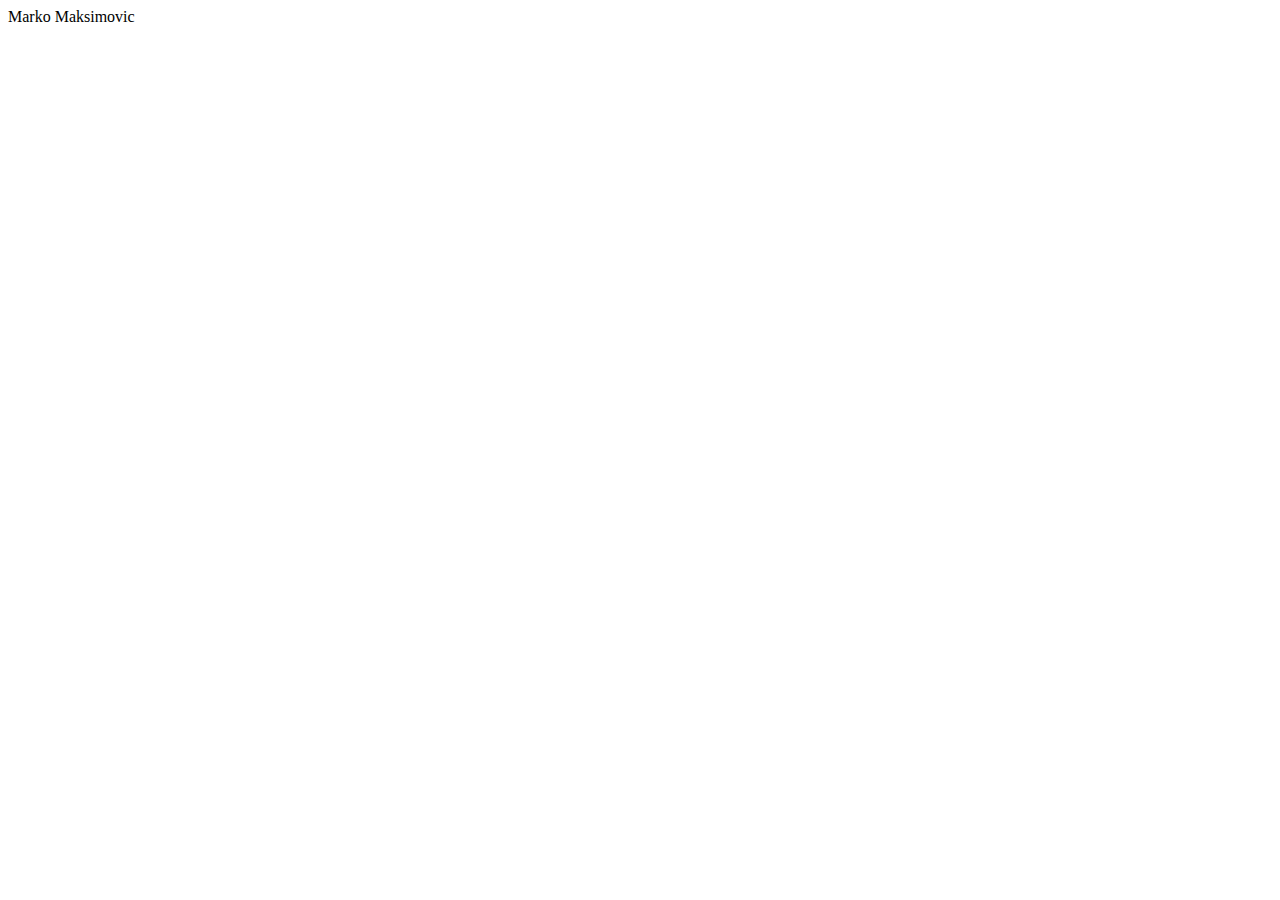
==== index.html @ 7429dcaa "moj prvi komit" ====
<!DOCTYPE html>
<html lang="en">
<head>
    <meta charset="UTF-8">
    <meta name="viewport" content="width=device-width, initial-scale=1.0">
    <meta http-equiv="X-UA-Compatible" content="ie=edge">
    <title>Document</title>
</head>
<body>
    Marko Maksimovic
   
</body>
</html>
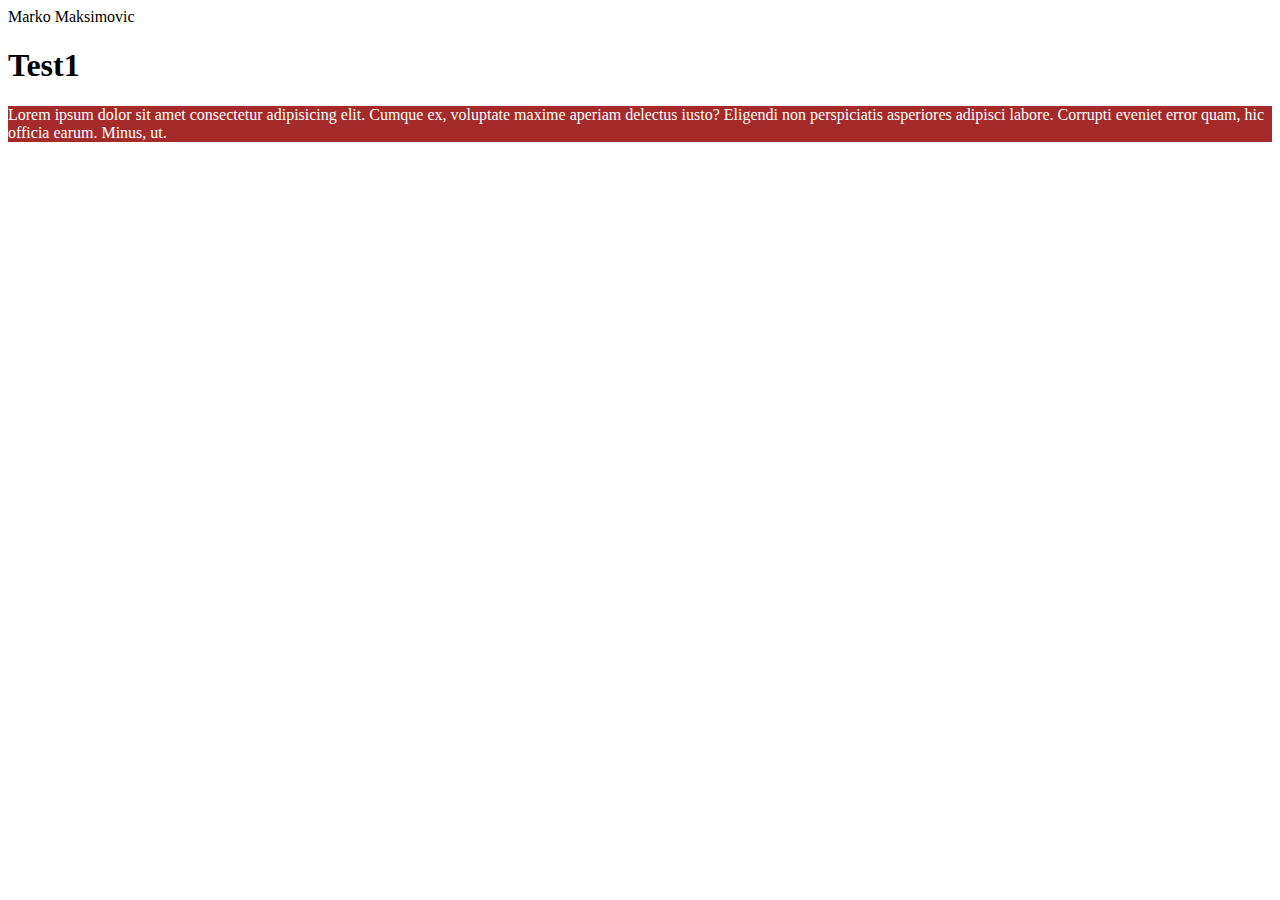
==== commit c5f15d16: "moj drugi komit" ====
--- a/index.html
+++ b/index.html
@@ -5,9 +5,16 @@
     <meta name="viewport" content="width=device-width, initial-scale=1.0">
     <meta http-equiv="X-UA-Compatible" content="ie=edge">
     <title>Document</title>
+    <link rel="stylesheet" href="style.css" type="text/css">
 </head>
 <body>
     Marko Maksimovic
+    <h1>Test1</h1>
+
+    <div>
+        <p>Lorem ipsum dolor sit amet consectetur adipisicing elit. Cumque ex, voluptate maxime aperiam delectus iusto? Eligendi non perspiciatis asperiores adipisci labore. Corrupti eveniet error quam, hic officia earum. Minus, ut.</p>
+
+    </div>
    
 </body>
 </html>--- a/style.css
+++ b/style.css
@@ -0,0 +1,6 @@
+div {
+    background-color: brown;
+}
+p {
+    color: white;
+}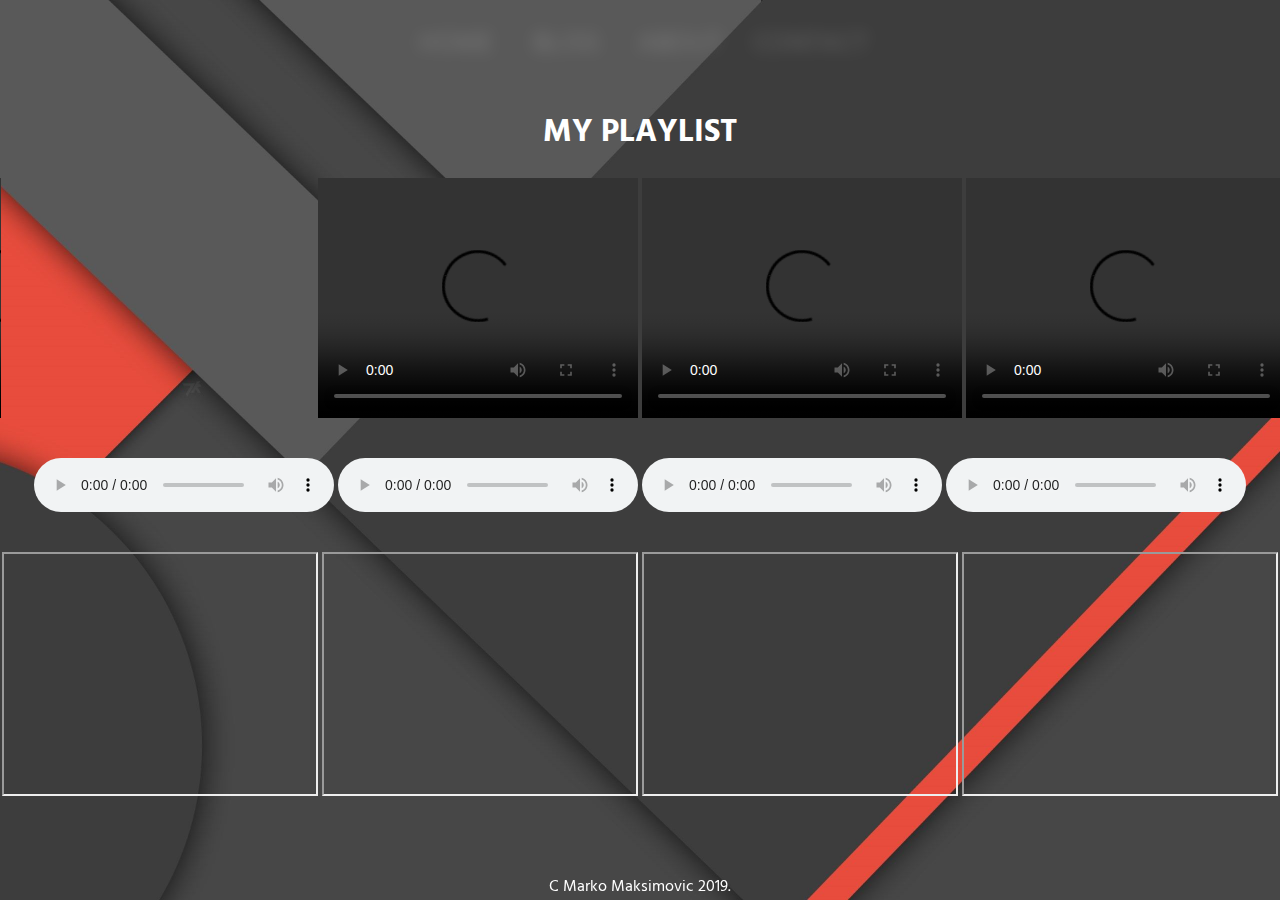
==== commit 4a3a8b8e: "Site" ====
--- a/index.html
+++ b/index.html
@@ -1,20 +1,53 @@
 <!DOCTYPE html>
-<html lang="en">
-<head>
-    <meta charset="UTF-8">
-    <meta name="viewport" content="width=device-width, initial-scale=1.0">
-    <meta http-equiv="X-UA-Compatible" content="ie=edge">
-    <title>Document</title>
-    <link rel="stylesheet" href="style.css" type="text/css">
-</head>
-<body>
-    Marko Maksimovic
-    <h1>Test1</h1>
+    <html>
+        <head>
+            <meta charset="UTF-8">
+            <link rel="stylesheet" type="text/css" href="styles.css">
+            <title>Marko Maksimović</title>
 
-    <div>
-        <p>Lorem ipsum dolor sit amet consectetur adipisicing elit. Cumque ex, voluptate maxime aperiam delectus iusto? Eligendi non perspiciatis asperiores adipisci labore. Corrupti eveniet error quam, hic officia earum. Minus, ut.</p>
+        </head>
 
-    </div>
-   
-</body>
-</html>+        <body>
+            <nav class="nav1">
+                <ul>
+                    <li><a href="index.html">HOME</a></li>
+                    <li><a href="blog.html">BLOG</a></li>
+                    <li><a href="about.html">ABOUT</a></li>
+                    <li><a href="contact.html">CONTACT</a></li>
+
+                </ul>
+                
+            </nav>
+            <br>
+            <h1>MY PLAYLIST</h1>
+            <br>
+            <div class="video">
+                    <video class="avy" width="320" height="240" controls><source src="video.mp4" type="video/mp4"></video>
+                    <video class="avy" width="320" height="240" controls><source src="video1.mp4" type="video/mp4"></video>
+                    <video class="avy" width="320" height="240" controls><source src="video2.mp4" type="video/mp4"></video>
+                    <video class="avy" width="320" height="240" controls><source src="video3.mp4" type="video/mp4"></video>
+            </div>
+            <br>
+            <br>
+                <div class="audio">
+                    <audio class="avy" controls><source src="audio.mp3" type="audio/mpeg"></audio>
+                    <audio class="avy" controls><source src="audio1.mp3" type="audio/mpeg"></audio>
+                    <audio class="avy" controls><source src="audio2.mp3" type="audio/mpeg"></audio>
+                    <audio class="avy" controls><source src="audio3.mp3" type="audio/mpeg"></audio>
+                </div>
+                <br>
+                <br>
+                <div class="yt">
+                        <iframe class="avy" width="320" height="240" src="https://www.youtube.com/embed/W_72j4UqOSM"></iframe>
+                        <iframe class="avy" width="320" height="240" src="https://www.youtube.com/embed/rmHDhAohJlQ"></iframe>
+                        <iframe class="avy" width="320" height="240" src="https://www.youtube.com/embed/9c5yPIQ3LQI"></iframe>
+                        <iframe class="avy" width="320" height="240" src="https://www.youtube.com/embed/HyHNuVaZJ-k"></iframe>
+        
+                    </div>
+            <div class="footer">
+            <footer>C Marko Maksimovic 2019.</footer>
+            </div>
+
+        </body>
+
+    </html>--- a/styles.css
+++ b/styles.css
@@ -0,0 +1,88 @@
+@import url('https://fonts.googleapis.com/css?family=Hind&display=swap');
+*{
+    margin:0;
+    padding:0;
+}
+
+body{
+    background: url("photo.jpg") no-repeat top center;
+    background-size: cover;
+    height: 100vh;
+}
+
+.nav1{
+   justify-content: center;
+   display:flex; 
+   width: 100%;    
+}
+
+.nav1 li{
+ 
+    padding: 5px;
+    margin: 5px;
+    display: inline-block;
+    
+}
+
+.nav1 li a{
+    display: block;
+    padding: 20px;
+    position: relative;
+    text-decoration: none;
+    font-size: 18px;
+    font-family: hind;
+    color: #ffffff;
+    
+  
+}
+
+.nav1:hover li a {
+    
+    transform: scale(1.5);
+    opacity: .2;
+    filter: blur(5px);
+}
+.nav1 li a:hover {
+    
+    transform: scale(2);
+    opacity: 1;
+    filter: blur(0);
+}
+.footer{
+    position:fixed;
+    left:0;
+    bottom:0;
+    width:100%;
+    color: #ffffff;
+    font-family: hind;
+    text-align: center;
+
+
+}
+
+h1{
+    text-align: center;
+    font-family: hind;
+    color: #ffffff;
+
+}
+.audio{
+   display: flex;
+   position: relative;
+   justify-content: center;;
+
+}
+.video{
+    display: flex;
+    position: relative;
+    justify-content: center;;  
+}
+.yt{
+    display: flex;
+    position: bottom;
+    justify-content: center;
+}
+.avy{
+    
+    margin: 2px;
+}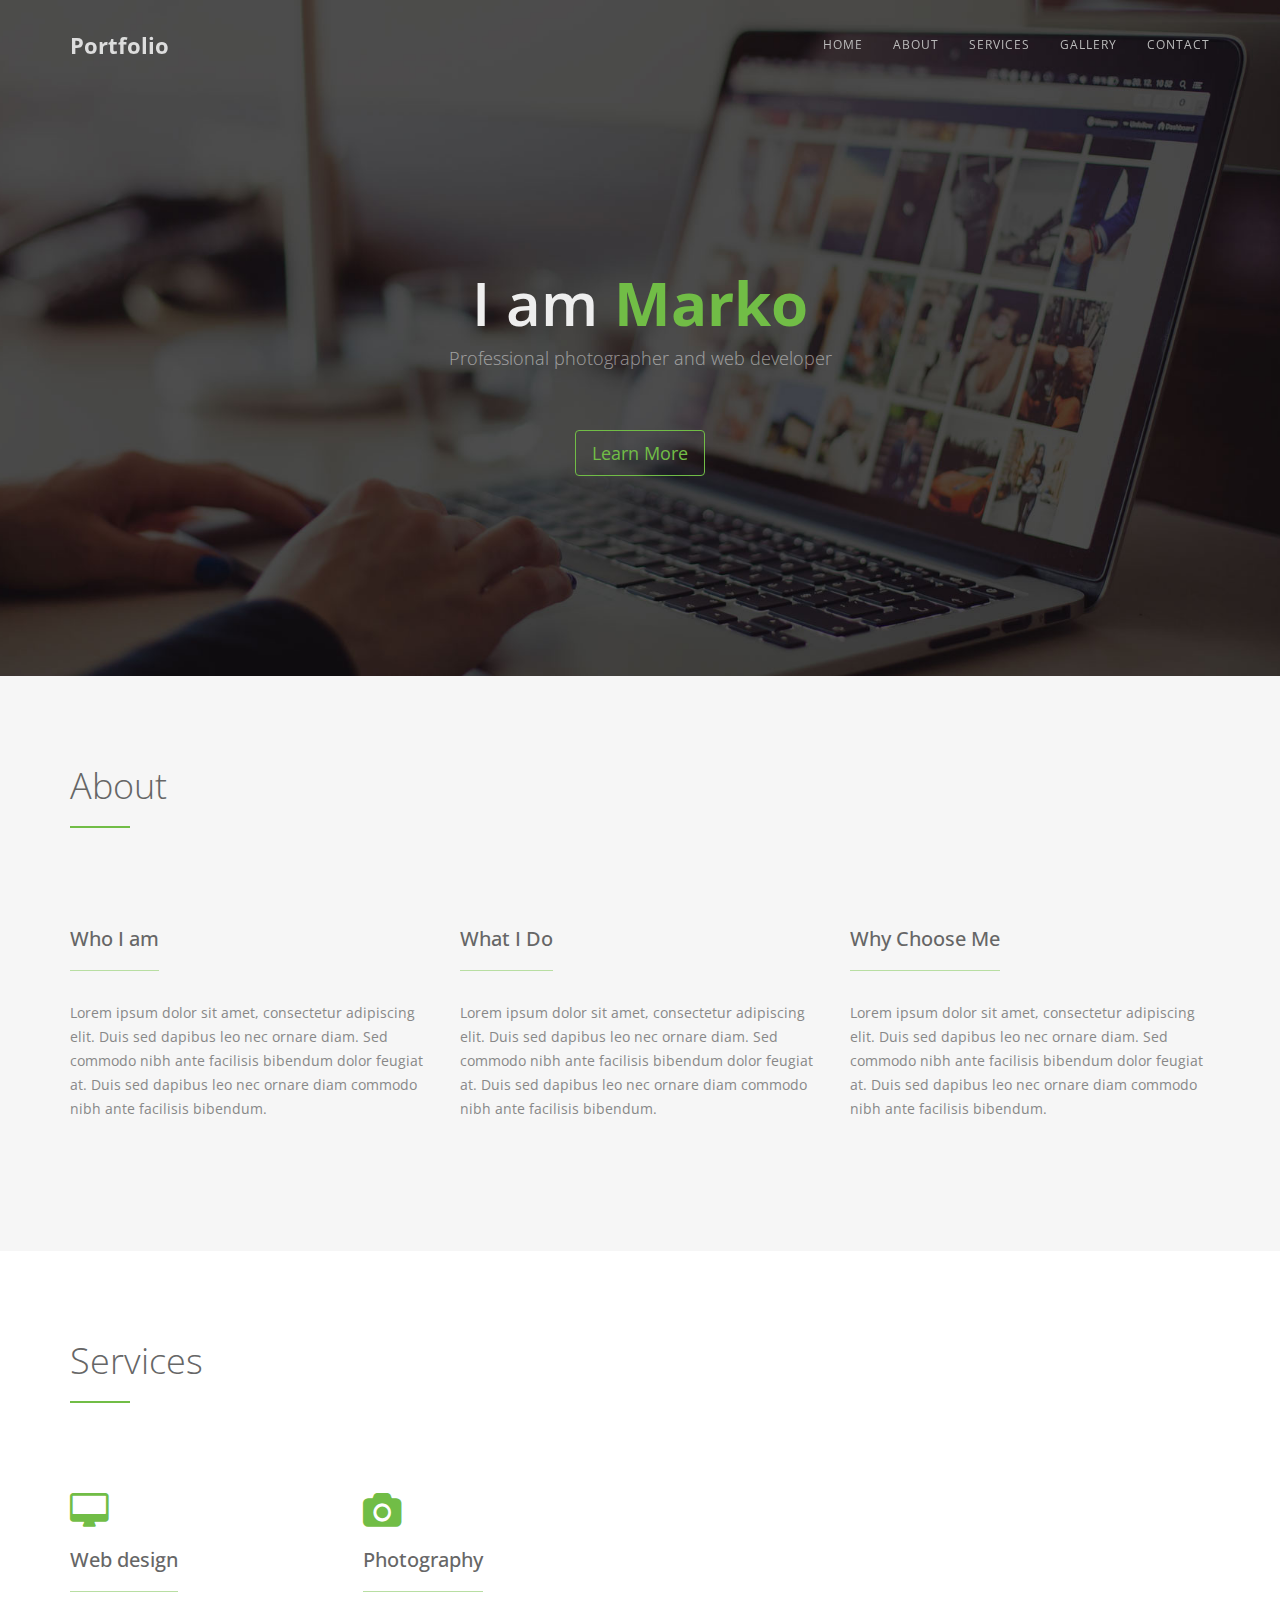
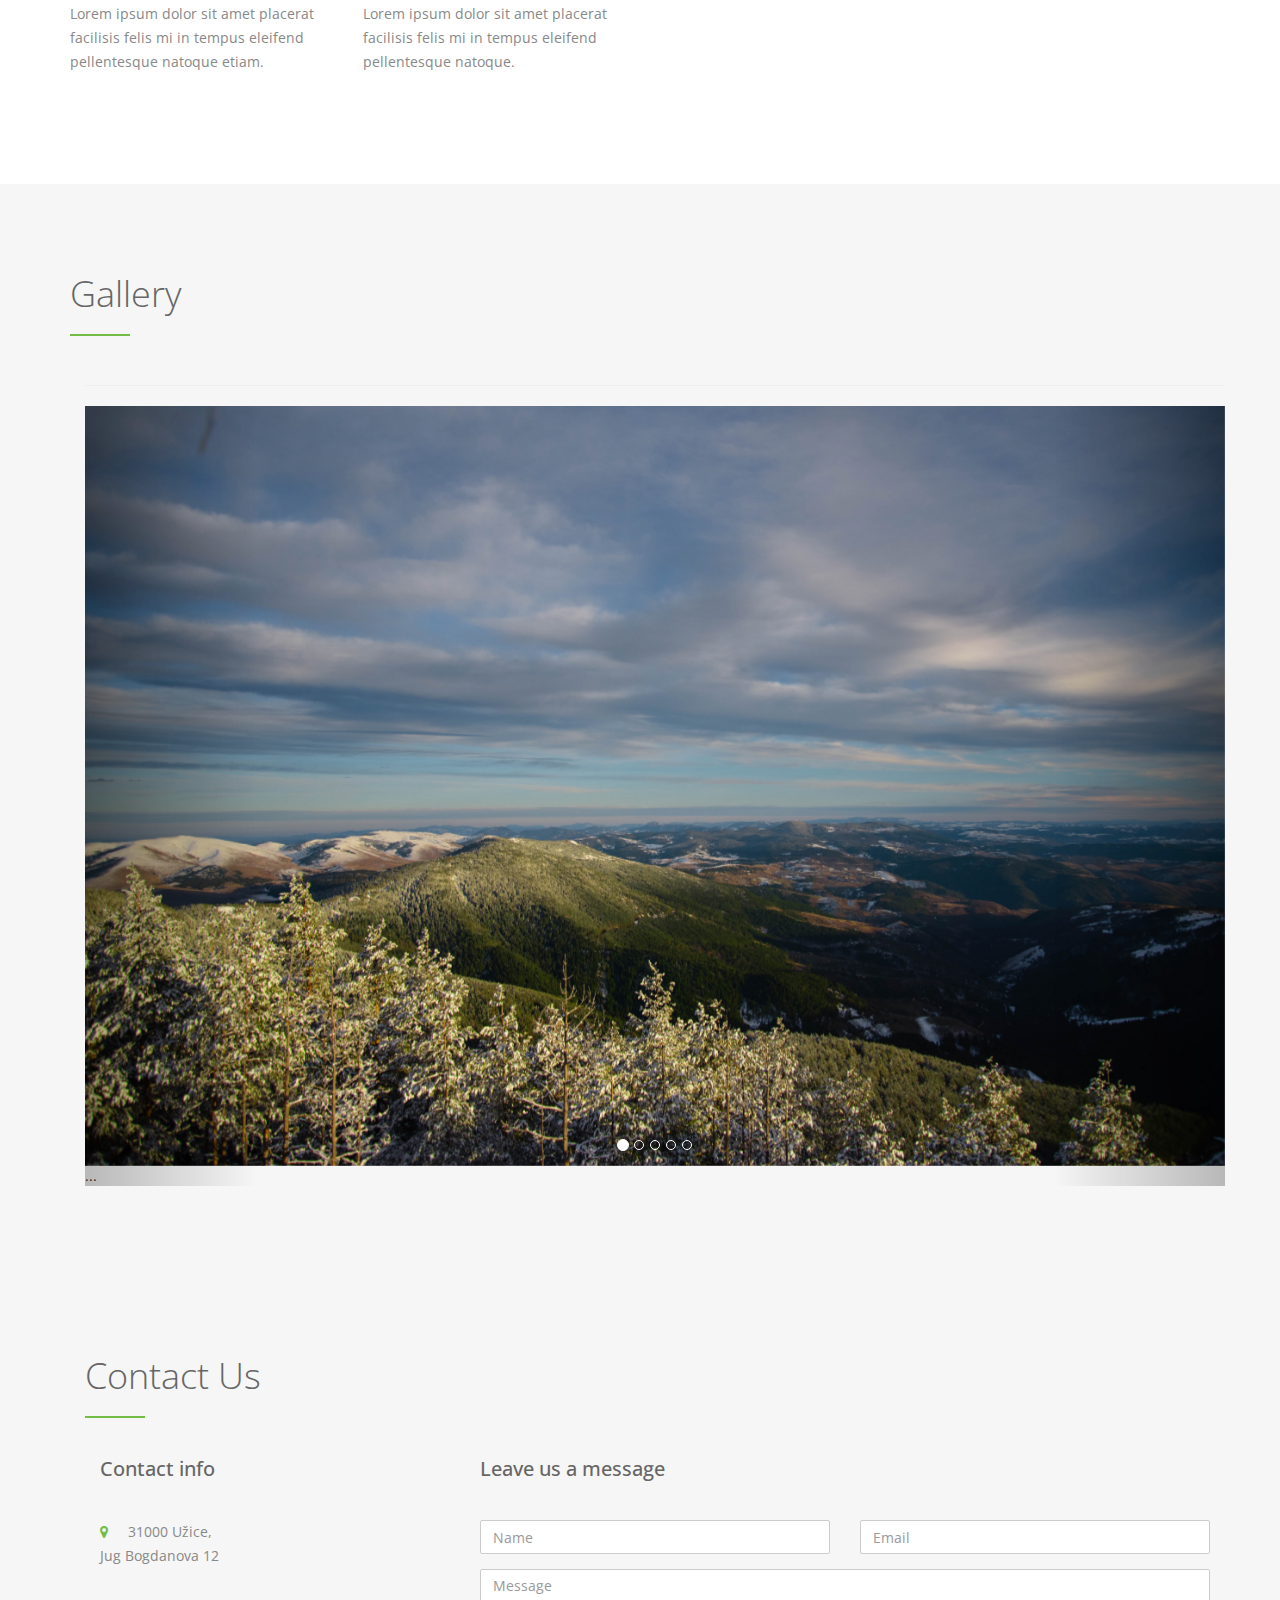
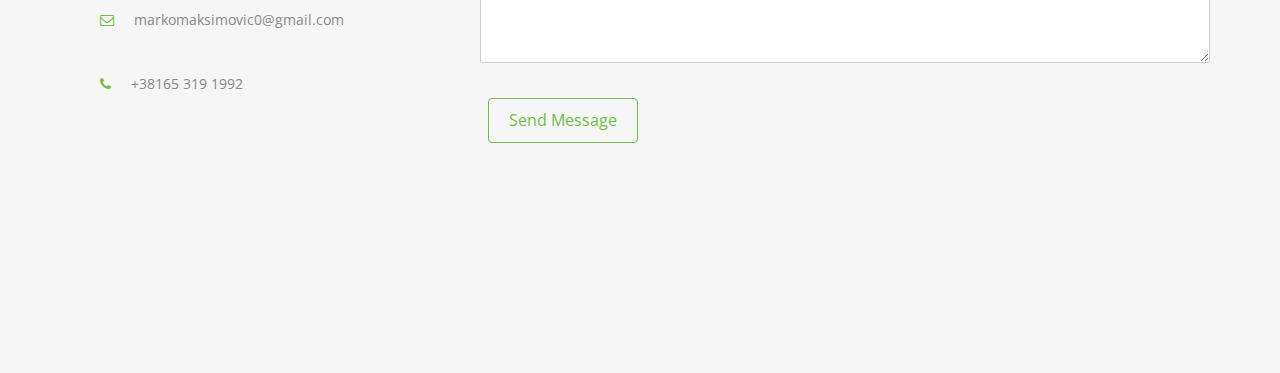
==== commit a946e72b: "Add files via upload" ====
--- a/index.html
+++ b/index.html
@@ -1,53 +1,237 @@
-<!DOCTYPE html>
-    <html>
-        <head>
-            <meta charset="UTF-8">
-            <link rel="stylesheet" type="text/css" href="styles.css">
-            <title>Marko Maksimović</title>
-
-        </head>
-
-        <body>
-            <nav class="nav1">
-                <ul>
-                    <li><a href="index.html">HOME</a></li>
-                    <li><a href="blog.html">BLOG</a></li>
-                    <li><a href="about.html">ABOUT</a></li>
-                    <li><a href="contact.html">CONTACT</a></li>
-
-                </ul>
-                
-            </nav>
-            <br>
-            <h1>MY PLAYLIST</h1>
-            <br>
-            <div class="video">
-                    <video class="avy" width="320" height="240" controls><source src="video.mp4" type="video/mp4"></video>
-                    <video class="avy" width="320" height="240" controls><source src="video1.mp4" type="video/mp4"></video>
-                    <video class="avy" width="320" height="240" controls><source src="video2.mp4" type="video/mp4"></video>
-                    <video class="avy" width="320" height="240" controls><source src="video3.mp4" type="video/mp4"></video>
-            </div>
-            <br>
-            <br>
-                <div class="audio">
-                    <audio class="avy" controls><source src="audio.mp3" type="audio/mpeg"></audio>
-                    <audio class="avy" controls><source src="audio1.mp3" type="audio/mpeg"></audio>
-                    <audio class="avy" controls><source src="audio2.mp3" type="audio/mpeg"></audio>
-                    <audio class="avy" controls><source src="audio3.mp3" type="audio/mpeg"></audio>
-                </div>
-                <br>
-                <br>
-                <div class="yt">
-                        <iframe class="avy" width="320" height="240" src="https://www.youtube.com/embed/W_72j4UqOSM"></iframe>
-                        <iframe class="avy" width="320" height="240" src="https://www.youtube.com/embed/rmHDhAohJlQ"></iframe>
-                        <iframe class="avy" width="320" height="240" src="https://www.youtube.com/embed/9c5yPIQ3LQI"></iframe>
-                        <iframe class="avy" width="320" height="240" src="https://www.youtube.com/embed/HyHNuVaZJ-k"></iframe>
-        
-                    </div>
-            <div class="footer">
-            <footer>C Marko Maksimovic 2019.</footer>
-            </div>
-
-        </body>
-
-    </html>+<!DOCTYPE html>
+<html lang="en">
+<head>
+<meta charset="utf-8">
+<meta name="viewport" content="width=device-width, initial-scale=1">
+<title>Portfolio</title>
+
+
+
+<link rel="shortcut icon" href="img/favicon.ico" type="image/x-icon">
+<link rel="apple-touch-icon" href="img/apple-touch-icon.png">
+<link rel="apple-touch-icon" sizes="72x72" href="img/apple-touch-icon-72x72.png">
+<link rel="apple-touch-icon" sizes="114x114" href="img/apple-touch-icon-114x114.png">
+
+
+<link rel="stylesheet" type="text/css"  href="css/bootstrap.css">
+<link rel="stylesheet" type="text/css" href="fonts/font-awesome/css/font-awesome.css">
+
+
+<link rel="stylesheet" type="text/css"  href="css/style.css">
+<link rel="stylesheet" type="text/css" href="css/prettyPhoto.css">
+<link href='http://fonts.googleapis.com/css?family=Lato:400,700,900,300' rel='stylesheet' type='text/css'>
+<link href='http://fonts.googleapis.com/css?family=Open+Sans:400,700,800,600,300' rel='stylesheet' type='text/css'>
+<script type="text/javascript" src="js/modernizr.custom.js"></script>
+
+
+
+
+    <script src="https://oss.maxcdn.com/html5shiv/3.7.3/html5shiv.min.js"></script>
+      <script src="https://oss.maxcdn.com/respond/1.4.2/respond.min.js"></script>
+</head>
+<body>
+
+<nav id="menu" class="navbar navbar-default navbar-fixed-top">
+  <div class="container"> 
+    
+    <div class="navbar-header">
+      <button type="button" class="navbar-toggle collapsed" data-toggle="collapse" data-target="#bs-example-navbar-collapse-1"> <span class="sr-only">Toggle navigation</span> <span class="icon-bar"></span> <span class="icon-bar"></span> <span class="icon-bar"></span> </button>
+      <a class="navbar-brand" href="index.html">Portfolio</a> </div>
+    
+    <!-- Collect the nav links, forms, and other content for toggling -->
+    <div class="collapse navbar-collapse" id="bs-example-navbar-collapse-1">
+      <ul class="nav navbar-nav navbar-right">
+        <li><a href="#home" class="page-scroll">Home</a></li>
+        <li><a href="#about-section" class="page-scroll">About</a></li>
+        <li><a href="#services-section" class="page-scroll">Services</a></li>
+        <li><a href="#works-section" class="page-scroll">Gallery</a></li>
+        <li><a href="#contact-section" class="page-scroll">Contact</a></li>
+      </ul>
+    </div>
+    <!-- /.navbar-collapse --> 
+  </div>
+  <!-- /.container-fluid --> 
+</nav>
+
+<!-- Header -->
+<header class="text-center" name="home">
+  <div class="intro-text">
+    <h1>I am <span class="color">Marko</span></h1>
+    <p>Professional photographer and web developer</p>
+    <div class="clearfix"></div>
+    <a href="#about-section" class="btn btn-default btn-lg page-scroll">Learn More</a> </div>
+</header>
+<!-- About Section -->
+<div id="about-section">
+  <div class="container">
+    <div class="section-title">
+      <h2>About</h2>
+      <hr>
+    </div>
+    <div class="space"></div>
+    <div class="row">
+      <div class="col-md-4">
+        <h4>Who I am</h4>
+        <p>Lorem ipsum dolor sit amet, consectetur adipiscing elit. Duis sed dapibus leo nec ornare diam. Sed commodo nibh ante facilisis bibendum dolor feugiat at. Duis sed dapibus leo nec ornare diam commodo nibh ante facilisis bibendum.</p>
+      </div>
+      <div class="col-md-4">
+        <h4>What I Do</h4>
+        <p>Lorem ipsum dolor sit amet, consectetur adipiscing elit. Duis sed dapibus leo nec ornare diam. Sed commodo nibh ante facilisis bibendum dolor feugiat at. Duis sed dapibus leo nec ornare diam commodo nibh ante facilisis bibendum.</p>
+      </div>
+      <div class="col-md-4">
+        <h4>Why Choose Me</h4>
+        <p>Lorem ipsum dolor sit amet, consectetur adipiscing elit. Duis sed dapibus leo nec ornare diam. Sed commodo nibh ante facilisis bibendum dolor feugiat at. Duis sed dapibus leo nec ornare diam commodo nibh ante facilisis bibendum.</p>
+      </div>
+    </div>
+  </div>
+</div>
+<!-- Services Section -->
+<div id="services-section">
+  <div class="container">
+    <div class="section-title">
+      <h2>Services</h2>
+      <hr>
+    </div>
+    <div class="space"></div>
+    <div class="row">
+      <div class="col-md-3 col-sm-6 service"> <i class="fa fa-desktop"></i>
+        <h4>Web design</h4>
+        <p>Lorem ipsum dolor sit amet placerat facilisis felis mi in tempus eleifend pellentesque natoque etiam.</p>
+      </div>
+      
+      
+      <div class="col-md-3 col-sm-6 service"> <i class="fa fa-camera"></i>
+        <h4>Photography</h4>
+        <p>Lorem ipsum dolor sit amet placerat facilisis felis mi in tempus eleifend pellentesque natoque.</p>
+      </div>
+    </div>
+  </div>
+</div>
+<!-- Portfolio Section -->
+<div id="works-section">
+  
+  <div class="container"> <!-- Container -->
+    <div class="section-title">
+      <h2>Gallery</h2>
+      <hr>
+      <div class="container">
+        <div class="page-header">
+         
+        </div>
+        <div class="row">
+          <div class="col-md-12">
+            <div id="carousel-example-generic" class="carousel slide" data-ride="carousel">
+             
+              <ol class="carousel-indicators">
+                <li data-target="#carousel-example-generic" data-slide-to="0" class="active"></li>
+                <li data-target="#carousel-example-generic" data-slide-to="1"></li>
+                <li data-target="#carousel-example-generic" data-slide-to="2"></li>
+                <li data-target="#carousel-example-generic" data-slide-to="3"></li>
+                <li data-target="#carousel-example-generic" data-slide-to="4"></li>
+              </ol>
+    
+              <div class="carousel-inner" role="listbox">
+                <div class="item active">
+                  <img src="imgfolder/1.jpg" alt="priroda">
+                  
+                </div>
+                <div class="item">
+                  <img src="imgfolder/2.jpg" alt="priroda">
+                  
+                </div>
+                <div class="item">
+                  <img src="imgfolder/3.jpg" alt="jos neka priroda">
+                  
+                </div>
+                <div class="item">
+                  <img src="imgfolder/4.jpg" alt="i jos prirodeeee">
+                  
+                </div>
+                <div class="item">
+                  <img src="imgfolder/5.jpg" alt="jebena prirodaaa">
+                  
+                </div>
+                ...
+              </div>
+    
+             
+              <a class="left carousel-control" href="#carousel-example-generic" role="button" data-slide="prev">
+                <span class="glyphicon glyphicon-chevron-left" aria-hidden="true"></span>
+                <span class="sr-only">Previous</span>
+              </a>
+              <a class="right carousel-control" href="#carousel-example-generic" role="button" data-slide="next">
+                <span class="glyphicon glyphicon-chevron-right" aria-hidden="true"></span>
+                <span class="sr-only">Next</span>
+              </a>
+            </div>
+          </div>
+        </div>
+    
+    
+      </div>
+    
+      </div>
+      
+<!-- Contact Section -->
+<div id="contact-section">
+  <div class="container">
+    <div class="section-title center">
+      <h2>Contact Us</h2>
+      <hr>
+    </div>
+    <div class="col-md-4">
+      <h4>Contact info</h4>
+      <div class="space"></div>
+      <p><i class="fa fa-map-marker"></i>31000 Užice,<br>
+        Jug Bogdanova 12</p>
+      <div class="space"></div>
+      <p><i class="fa fa-envelope-o"></i>markomaksimovic0@gmail.com</p>
+      <div class="space"></div>
+      <p><i class="fa fa-phone"></i>+38165 319 1992</p>
+    </div>
+    <div class="col-md-8">
+      <h4>Leave us a message</h4>
+      <form name="sentMessage" id="contactForm" novalidate>
+        <div class="row">
+          <div class="col-md-6">
+            <div class="form-group">
+              <input type="text" id="name" class="form-control" placeholder="Name" required="required">
+              <p class="help-block text-danger"></p>
+            </div>
+          </div>
+          <div class="col-md-6">
+            <div class="form-group">
+              <input type="email" id="email" class="form-control" placeholder="Email" required="required">
+              <p class="help-block text-danger"></p>
+            </div>
+          </div>
+        </div>
+        <div class="form-group">
+          <textarea name="message" id="message" class="form-control" rows="4" placeholder="Message" required></textarea>
+          <p class="help-block text-danger"></p>
+        </div>
+        <div id="success"></div>
+        <button type="submit" class="btn btn-default">Send Message</button>
+      </form>
+    </div>
+  </div>
+</div>
+
+
+
+<!-- jQuery (necessary for Bootstrap's JavaScript plugins) --> 
+<script src="https://ajax.googleapis.com/ajax/libs/jquery/1.11.1/jquery.min.js"></script> 
+<script type="text/javascript" src="js/jquery.1.11.1.js"></script> 
+<!-- Include all compiled plugins (below), or include individual files as needed --> 
+<script type="text/javascript" src="js/bootstrap.js"></script> 
+<script type="text/javascript" src="js/SmoothScroll.js"></script> 
+<script type="text/javascript" src="js/jquery.prettyPhoto.js"></script> 
+<script type="text/javascript" src="js/jquery.isotope.js"></script> 
+<script type="text/javascript" src="js/jqBootstrapValidation.js"></script> 
+<script type="text/javascript" src="js/contact_me.js"></script> 
+
+<!-- Javascripts
+    ================================================== --> 
+<script type="text/javascript" src="js/main.js"></script>
+</body>
+</html>--- a/css/style.css
+++ b/css/style.css
@@ -0,0 +1,457 @@
+body, html {
+	font-family: 'Open Sans', sans-serif;
+	text-rendering: optimizeLegibility !important;
+	-webkit-font-smoothing: antialiased !important;
+	color: #333;
+}
+h1 {
+}
+h1 strong {
+	font-weight: 900;
+}
+h2 {
+	line-height: 20px;
+	margin: 0;
+	font-size: 36px;
+	font-weight: 300;
+	margin-bottom: 20px;
+	color: #666;
+}
+h3 {
+	font-size: 16px;
+	font-weight: 600;
+}
+h4 {
+	color: #666;
+	font-size: 20px;
+}
+h5 {
+	text-transform: uppercase;
+	font-weight: 700;
+	line-height: 20px;
+}
+p {
+	font-family: 'Open Sans', sans-serif;
+	color: #888;
+	line-height: 24px;
+}
+a {
+	color: #71bd46;
+}
+a:hover, a:focus {
+	text-decoration: none;
+	color: #222;
+}
+.clearfix:after {
+	visibility: hidden;
+	display: block;
+	font-size: 0;
+	content: " ";
+	clear: both;
+	height: 0;
+}
+.clearfix {
+	display: inline-block;
+}
+* html .clearfix {
+	height: 1%;
+}
+.clearfix {
+	display: block;
+}
+ul, ol {
+	padding: 0;
+	webkit-padding: 0;
+	moz-padding: 0;
+	list-style: none;
+}
+hr {
+	height: 2px;
+	width: 60px;
+	background: #71bd46;
+	position: relative;
+	border: 0;
+	margin: 30px 0 0 0;
+}
+/* Navigation */
+#menu {
+	padding: 20px;
+	transition: all 0.8s;
+}
+#menu.navbar-default {
+	background-color: rgba(248, 248, 248, 0);
+	border-color: rgba(231, 231, 231, 0);
+}
+#menu a.navbar-brand {
+	font-size: 22px;
+	color: #ddd;
+	font-weight: 700;
+}
+#menu a.navbar-brand i.fa {
+	color: #88bb45;
+}
+#menu.navbar-default .navbar-nav > li > a {
+	text-transform: uppercase;
+	color: #bbbbbb;
+	font-size: 12px;
+	letter-spacing: 1px;
+}
+#menu.navbar-default .navbar-nav > li > a:hover {
+	color: #71bd46;
+}
+.on {
+	background-color: #222222 !important;
+	padding: 0 !important;
+}
+.navbar-default .navbar-nav > .active > a, .navbar-default .navbar-nav > .active > a:hover, .navbar-default .navbar-nav > .active > a:focus {
+	color: #71bd46 !important;
+	background-color: transparent;
+}
+.navbar-toggle {
+	border-radius: 0;
+}
+.navbar-default .navbar-toggle:hover, .navbar-default .navbar-toggle:focus {
+	background-color: #71bd46;
+	border-color: #71bd46;
+}
+.navbar-default .navbar-toggle:hover>.icon-bar {
+	background-color: #FFF;
+}
+.section-title {
+	padding-bottom: 50px;
+}
+/* Home Style */
+header {
+	background: url(../img/header-bg.jpg) no-repeat bottom center;
+	background-size: cover;
+	color: #cfcfcf;
+	position: relative;
+	height: 100%;
+}
+header p {
+	color: rgba(255,255,255,0.5);
+	font-size: 18px;
+	font-weight: 300;
+	margin-bottom: 60px;
+	padding: 0 4px;
+}
+.intro-text {
+	position: relative;
+	padding-top: 250px;
+	padding-right: 0;
+	padding-left: 0;
+	padding-bottom: 200px;
+}
+.intro-text H1 {
+	font-size: 60px;
+	color: #eeeeee;
+	font-weight: 600;
+}
+.color {
+	color: #71bd46;
+	font-weight: 700;
+}
+.btn-default {
+	color: #71bd46;
+	font-family: 'Open Sans', sans-serif;
+	background-color: transparent;
+	border: 1px solid #71bd46;
+	border-radius: 4px;
+	margin: 0 8px;
+	font-size: 18px;
+	transition: all 0.5s;
+}
+.btn-default:hover, .btn-default:focus, .btn-default.focus, .btn-default:active, .btn-default.active {
+	background-color: #71bd46;
+	border: 1px solid #71bd46;
+	color: #eeeeee;
+}
+/* About Section */
+#about-section {
+	padding: 100px 0;
+	background-color: #f6f6f6;
+}
+#about-section h4 {
+	border-bottom: 1px solid #b8dea2;
+	padding-bottom: 20px;
+	display: inline-block;
+}
+#about-section p {
+	margin-top: 20px;
+	margin-bottom: 30px;
+}
+/* Team Section */
+#team-section {
+	padding: 100px 0;
+}
+.section-title.center {
+	padding: 30px 0;
+}
+#team-section h3 {
+	border-top: 1px solid #b8dea2;
+	padding-top: 20px;
+	display: inline-block;
+}
+img.team-img {
+	width: 160px;
+	height: 160px;
+	border: 0;
+	transition: all 0.5s;
+	margin: 0;
+}
+#team-section .thumbnail {
+	background: transparent;
+	border: 0;
+}
+#team-section .thumbnail .caption {
+	padding: 0;
+}
+/* Services Section */
+#services-section {
+	padding: 100px 0;
+}
+#services-section h4 {
+	border-bottom: 1px solid #b8dea2;
+	padding-bottom: 20px;
+	display: inline-block;
+}
+.space {
+	margin-top: 40px;
+}
+#services-section i.fa {
+	font-size: 36px;
+	margin-right: 20px;
+	color: #71bd46;
+	padding-bottom: 10px;
+	display: block;
+}
+/* Gallery Section 
+==============================*/
+#works-section {
+	padding: 100px 0;
+	background-color: #f6f6f6;
+}
+.categories {
+	padding-bottom: 30px;
+}
+ul.cat li {
+	display: inline-block;
+}
+ol.type li {
+	display: inline-block;
+	margin-left: 20px;
+}
+ol.type li a {
+	color: #888;
+}
+ol.type li a.active {
+	color: #71bd46;
+	border-bottom: 1px solid #b8dea2;
+	padding-bottom: 8px;
+}
+ol.type li a:hover {
+	color: #71bd46;
+	border-bottom: 1px solid #b8dea2;
+	padding-bottom: 8px;
+}
+.isotope-item {
+	z-index: 2
+}
+.isotope-hidden.isotope-item {
+	z-index: 1
+}
+.isotope, .isotope .isotope-item {
+	/* change duration value to whatever you like */
+	-webkit-transition-duration: 0.8s;
+	-moz-transition-duration: 0.8s;
+	transition-duration: 0.8s;
+}
+.isotope-item {
+	margin-right: -1px;
+	-webkit-backface-visibility: hidden;
+	backface-visibility: hidden;
+}
+.isotope {
+	-webkit-backface-visibility: hidden;
+	backface-visibility: hidden;
+	-webkit-transition-property: height, width;
+	-moz-transition-property: height, width;
+	transition-property: height, width;
+}
+.isotope .isotope-item {
+	-webkit-backface-visibility: hidden;
+	backface-visibility: hidden;
+	-webkit-transition-property: -webkit-transform, opacity;
+	-moz-transition-property: -moz-transform, opacity;
+	transition-property: transform, opacity;
+}
+.portfolio-item {
+	margin-bottom: 30px;
+}
+.portfolio-item .hover-bg {
+	height: 200px;
+	overflow: hidden;
+	position: relative;
+}
+.hover-bg .hover-text {
+	position: absolute;
+	text-align: center;
+	margin: 0 auto;
+	color: #ffffff;
+	background: rgba(0, 0, 0, 0.66);
+	padding-top: 25%;
+	height: 100%;
+	width: 100%;
+	opacity: 0;
+	transition: all 0.5s;
+}
+.hover-bg .hover-text>h4 {
+	opacity: 0;
+	-webkit-transform: translateY(100%);
+	transform: translateY(100%);
+	transition: all 0.3s;
+	color: #f6f6f6;
+}
+.hover-bg:hover .hover-text>h4 {
+	opacity: 1;
+	-webkit-backface-visibility: hidden;
+	-webkit-transform: translateY(0);
+	transform: translateY(0);
+}
+.hover-bg .hover-text>i {
+	opacity: 0;
+	-webkit-transform: translateY(0);
+	transform: translateY(0);
+	transition: all 0.3s;
+}
+.hover-bg:hover .hover-text>i {
+	opacity: 1;
+	-webkit-backface-visibility: hidden;
+	-webkit-transform: translateY(100%);
+	transform: translateY(100%);
+}
+.hover-bg:hover .hover-text {
+	opacity: 1;
+}
+/* Contact Section */
+#contact-section {
+	padding: 100px 0;
+	background-color: #f6f6f6;
+}
+#contact-section form {
+	padding: 30px 0;
+}
+#contact-section i.fa {
+	color: #71bd46;
+	margin-right: 20px;
+}
+label {
+	font-size: 12px;
+	font-weight: 400;
+	font-family: 'Open Sans', sans-serif;
+	float: left;
+}
+#contact-section .form-control {
+	display: block;
+	width: 100%;
+	padding: 6px 12px;
+	font-size: 14px;
+	line-height: 1.42857143;
+	color: #555;
+	background-color: #fff;
+	background-image: none;
+	border: 1px solid #ccc;
+	border-radius: 2px;
+	-webkit-box-shadow: none;
+	box-shadow: none;
+	-webkit-transition: none;
+	-o-transition: none;
+	transition: none;
+}
+#contact-section .form-control:focus {
+	border-color: inherit;
+	outline: 0;
+	-webkit-box-shadow: transparent;
+	box-shadow: transparent;
+}
+#contact-section .btn {
+	background: transparent;
+	border: 1px solid #71bd46;
+	border-radius: 4px;
+	padding: 10px 20px;
+	margin-top: 20px;
+	color: #71bd46;
+	font-size: 16px;
+}
+#contact-section .btn:hover, #contact-section .btn:focus {
+	background: #71bd46;
+	color: #fff;
+}
+#contact-section .text-danger {
+	color: #cc3300;
+	text-align: left;
+}
+.btn:active, .btn.active {
+	background-image: none;
+	outline: 0;
+	-webkit-box-shadow: none;
+	box-shadow: none;
+}
+a:focus, .btn:focus, .btn:active:focus, .btn.active:focus, .btn.focus, .btn:active.focus, .btn.active.focus {
+	outline: none;
+	outline-offset: none;
+}
+/* Social Section */
+#social-section {
+	padding: 30px 0;
+	background-color: #fff;
+}
+#social-section .social ul li {
+	display: inline-block;
+	margin: 0 20px;
+}
+#social-section .social i.fa {
+	font-size: 24px;
+	padding: 4px 5px;
+	color: #71bd46;
+	transition: all 0.5s;
+}
+#social-section .social i.fa:hover {
+	color: #666;
+}
+/* Footer */
+#footer {
+	background-color: #222222;
+	color: #777;
+	padding: 15px 0 10px 0;
+}
+#footer p {
+	font-size: 13px;
+	margin-top: 10px;
+}
+#footer a {
+	color: #aaa;
+}
+#footer a:hover, #footer a:focus {
+	text-decoration: none;
+	color: #71bd46;
+}
+
+@media (max-width: 768px) {
+.content {
+	padding: 40% 0 0;
+}
+}
+
+@media (max-width: 603px) {
+#menu.navbar-default {
+	background-color: rgba(0, 0, 0, 0.7);
+}
+label {
+	float: none !important
+}
+.hover-bg .hover-text {
+	padding: 15% 10%;
+}
+}
+
--- a/css/prettyPhoto.css
+++ b/css/prettyPhoto.css
@@ -0,0 +1,170 @@
+div.pp_default .pp_top,div.pp_default .pp_top .pp_middle,div.pp_default .pp_top .pp_left,div.pp_default .pp_top .pp_right,div.pp_default .pp_bottom,div.pp_default .pp_bottom .pp_left,div.pp_default .pp_bottom .pp_middle,div.pp_default .pp_bottom .pp_right{height:13px}
+div.pp_default .pp_top .pp_left{background:url(../img/prettyPhoto/default/sprite.png) -78px -93px no-repeat}
+div.pp_default .pp_top .pp_middle{background:url(../img/prettyPhoto/default/sprite_x.png) top left repeat-x}
+div.pp_default .pp_top .pp_right{background:url(../img/prettyPhoto/default/sprite.png) -112px -93px no-repeat}
+div.pp_default .pp_content .ppt{color:#f8f8f8}
+div.pp_default .pp_content_container .pp_left{background:url(../img/prettyPhoto/default/sprite_y.png) -7px 0 repeat-y;padding-left:13px}
+div.pp_default .pp_content_container .pp_right{background:url(../img/prettyPhoto/default/sprite_y.png) top right repeat-y;padding-right:13px}
+div.pp_default .pp_next:hover{background:url(../img/prettyPhoto/default/sprite_next.png) center right no-repeat;cursor:pointer}
+div.pp_default .pp_previous:hover{background:url(../img/prettyPhoto/default/sprite_prev.png) center left no-repeat;cursor:pointer}
+div.pp_default .pp_expand{background:url(../img/prettyPhoto/default/sprite.png) 0 -29px no-repeat;cursor:pointer;width:28px;height:28px}
+div.pp_default .pp_expand:hover{background:url(../img/prettyPhoto/default/sprite.png) 0 -56px no-repeat;cursor:pointer}
+div.pp_default .pp_contract{background:url(../img/prettyPhoto/default/sprite.png) 0 -84px no-repeat;cursor:pointer;width:28px;height:28px}
+div.pp_default .pp_contract:hover{background:url(../img/prettyPhoto/default/sprite.png) 0 -113px no-repeat;cursor:pointer}
+div.pp_default .pp_close{width:30px;height:30px;background:url(../img/prettyPhoto/default/sprite.png) 2px 1px no-repeat;cursor:pointer}
+div.pp_default .pp_gallery ul li a{background:url(../img/prettyPhoto/default/default_thumb.png) center center #f8f8f8;border:1px solid #aaa}
+div.pp_default .pp_social{margin-top:7px}
+div.pp_default .pp_gallery a.pp_arrow_previous,div.pp_default .pp_gallery a.pp_arrow_next{position:static;left:auto}
+div.pp_default .pp_nav .pp_play,div.pp_default .pp_nav .pp_pause{background:url(../img/prettyPhoto/default/sprite.png) -51px 1px no-repeat;height:30px;width:30px}
+div.pp_default .pp_nav .pp_pause{background-position:-51px -29px}
+div.pp_default a.pp_arrow_previous,div.pp_default a.pp_arrow_next{background:url(../img/prettyPhoto/default/sprite.png) -31px -3px no-repeat;height:20px;width:20px;margin:4px 0 0}
+div.pp_default a.pp_arrow_next{left:52px;background-position:-82px -3px}
+div.pp_default .pp_content_container .pp_details{margin-top:5px}
+div.pp_default .pp_nav{clear:none;height:30px;width:110px;position:relative}
+div.pp_default .pp_nav .currentTextHolder{font-family:Georgia;font-style:italic;color:#999;font-size:11px;left:75px;line-height:25px;position:absolute;top:2px;margin:0;padding:0 0 0 10px}
+div.pp_default .pp_close:hover,div.pp_default .pp_nav .pp_play:hover,div.pp_default .pp_nav .pp_pause:hover,div.pp_default .pp_arrow_next:hover,div.pp_default .pp_arrow_previous:hover{opacity:0.7}
+div.pp_default .pp_description{font-size:11px;font-weight:700;line-height:14px;margin:5px 50px 5px 0}
+div.pp_default .pp_bottom .pp_left{background:url(../img/prettyPhoto/default/sprite.png) -78px -127px no-repeat}
+div.pp_default .pp_bottom .pp_middle{background:url(../img/prettyPhoto/default/sprite_x.png) bottom left repeat-x}
+div.pp_default .pp_bottom .pp_right{background:url(../img/prettyPhoto/default/sprite.png) -112px -127px no-repeat}
+div.pp_default .pp_loaderIcon{background:url(../img/prettyPhoto/default/loader.gif) center center no-repeat}
+div.light_rounded .pp_top .pp_left{background:url(../img/prettyPhoto/light_rounded/sprite.png) -88px -53px no-repeat}
+div.light_rounded .pp_top .pp_right{background:url(../img/prettyPhoto/light_rounded/sprite.png) -110px -53px no-repeat}
+div.light_rounded .pp_next:hover{background:url(../img/prettyPhoto/light_rounded/btnNext.png) center right no-repeat;cursor:pointer}
+div.light_rounded .pp_previous:hover{background:url(../img/prettyPhoto/light_rounded/btnPrevious.png) center left no-repeat;cursor:pointer}
+div.light_rounded .pp_expand{background:url(../img/prettyPhoto/light_rounded/sprite.png) -31px -26px no-repeat;cursor:pointer}
+div.light_rounded .pp_expand:hover{background:url(../img/prettyPhoto/light_rounded/sprite.png) -31px -47px no-repeat;cursor:pointer}
+div.light_rounded .pp_contract{background:url(../img/prettyPhoto/light_rounded/sprite.png) 0 -26px no-repeat;cursor:pointer}
+div.light_rounded .pp_contract:hover{background:url(../img/prettyPhoto/light_rounded/sprite.png) 0 -47px no-repeat;cursor:pointer}
+div.light_rounded .pp_close{width:75px;height:22px;background:url(../img/prettyPhoto/light_rounded/sprite.png) -1px -1px no-repeat;cursor:pointer}
+div.light_rounded .pp_nav .pp_play{background:url(../img/prettyPhoto/light_rounded/sprite.png) -1px -100px no-repeat;height:15px;width:14px}
+div.light_rounded .pp_nav .pp_pause{background:url(../img/prettyPhoto/light_rounded/sprite.png) -24px -100px no-repeat;height:15px;width:14px}
+div.light_rounded .pp_arrow_previous{background:url(../img/prettyPhoto/light_rounded/sprite.png) 0 -71px no-repeat}
+div.light_rounded .pp_arrow_next{background:url(../img/prettyPhoto/light_rounded/sprite.png) -22px -71px no-repeat}
+div.light_rounded .pp_bottom .pp_left{background:url(../img/prettyPhoto/light_rounded/sprite.png) -88px -80px no-repeat}
+div.light_rounded .pp_bottom .pp_right{background:url(../img/prettyPhoto/light_rounded/sprite.png) -110px -80px no-repeat}
+div.dark_rounded .pp_top .pp_left{background:url(../img/prettyPhoto/dark_rounded/sprite.png) -88px -53px no-repeat}
+div.dark_rounded .pp_top .pp_right{background:url(../img/prettyPhoto/dark_rounded/sprite.png) -110px -53px no-repeat}
+div.dark_rounded .pp_content_container .pp_left{background:url(../img/prettyPhoto/dark_rounded/contentPattern.png) top left repeat-y}
+div.dark_rounded .pp_content_container .pp_right{background:url(../img/prettyPhoto/dark_rounded/contentPattern.png) top right repeat-y}
+div.dark_rounded .pp_next:hover{background:url(../img/prettyPhoto/dark_rounded/btnNext.png) center right no-repeat;cursor:pointer}
+div.dark_rounded .pp_previous:hover{background:url(../img/prettyPhoto/dark_rounded/btnPrevious.png) center left no-repeat;cursor:pointer}
+div.dark_rounded .pp_expand{background:url(../img/prettyPhoto/dark_rounded/sprite.png) -31px -26px no-repeat;cursor:pointer}
+div.dark_rounded .pp_expand:hover{background:url(../img/prettyPhoto/dark_rounded/sprite.png) -31px -47px no-repeat;cursor:pointer}
+div.dark_rounded .pp_contract{background:url(../img/prettyPhoto/dark_rounded/sprite.png) 0 -26px no-repeat;cursor:pointer}
+div.dark_rounded .pp_contract:hover{background:url(../img/prettyPhoto/dark_rounded/sprite.png) 0 -47px no-repeat;cursor:pointer}
+div.dark_rounded .pp_close{width:75px;height:22px;background:url(../img/prettyPhoto/dark_rounded/sprite.png) -1px -1px no-repeat;cursor:pointer}
+div.dark_rounded .pp_description{margin-right:85px;color:#fff}
+div.dark_rounded .pp_nav .pp_play{background:url(../img/prettyPhoto/dark_rounded/sprite.png) -1px -100px no-repeat;height:15px;width:14px}
+div.dark_rounded .pp_nav .pp_pause{background:url(../img/prettyPhoto/dark_rounded/sprite.png) -24px -100px no-repeat;height:15px;width:14px}
+div.dark_rounded .pp_arrow_previous{background:url(../img/prettyPhoto/dark_rounded/sprite.png) 0 -71px no-repeat}
+div.dark_rounded .pp_arrow_next{background:url(../img/prettyPhoto/dark_rounded/sprite.png) -22px -71px no-repeat}
+div.dark_rounded .pp_bottom .pp_left{background:url(../img/prettyPhoto/dark_rounded/sprite.png) -88px -80px no-repeat}
+div.dark_rounded .pp_bottom .pp_right{background:url(../img/prettyPhoto/dark_rounded/sprite.png) -110px -80px no-repeat}
+div.dark_rounded .pp_loaderIcon{background:url(../img/prettyPhoto/dark_rounded/loader.gif) center center no-repeat}
+div.dark_square .pp_left,div.dark_square .pp_middle,div.dark_square .pp_right,div.dark_square .pp_content{background:#000}
+div.dark_square .pp_description{color:#fff;margin:0 85px 0 0}
+div.dark_square .pp_loaderIcon{background:url(../img/prettyPhoto/dark_square/loader.gif) center center no-repeat}
+div.dark_square .pp_expand{background:url(../img/prettyPhoto/dark_square/sprite.png) -31px -26px no-repeat;cursor:pointer}
+div.dark_square .pp_expand:hover{background:url(../img/prettyPhoto/dark_square/sprite.png) -31px -47px no-repeat;cursor:pointer}
+div.dark_square .pp_contract{background:url(../img/prettyPhoto/dark_square/sprite.png) 0 -26px no-repeat;cursor:pointer}
+div.dark_square .pp_contract:hover{background:url(../img/prettyPhoto/dark_square/sprite.png) 0 -47px no-repeat;cursor:pointer}
+div.dark_square .pp_close{width:75px;height:22px;background:url(../img/prettyPhoto/dark_square/sprite.png) -1px -1px no-repeat;cursor:pointer}
+div.dark_square .pp_nav{clear:none}
+div.dark_square .pp_nav .pp_play{background:url(../img/prettyPhoto/dark_square/sprite.png) -1px -100px no-repeat;height:15px;width:14px}
+div.dark_square .pp_nav .pp_pause{background:url(../img/prettyPhoto/dark_square/sprite.png) -24px -100px no-repeat;height:15px;width:14px}
+div.dark_square .pp_arrow_previous{background:url(../img/prettyPhoto/dark_square/sprite.png) 0 -71px no-repeat}
+div.dark_square .pp_arrow_next{background:url(../img/prettyPhoto/dark_square/sprite.png) -22px -71px no-repeat}
+div.dark_square .pp_next:hover{background:url(../img/prettyPhoto/dark_square/btnNext.png) center right no-repeat;cursor:pointer}
+div.dark_square .pp_previous:hover{background:url(../img/prettyPhoto/dark_square/btnPrevious.png) center left no-repeat;cursor:pointer}
+div.light_square .pp_expand{background:url(../img/prettyPhoto/light_square/sprite.png) -31px -26px no-repeat;cursor:pointer}
+div.light_square .pp_expand:hover{background:url(../img/prettyPhoto/light_square/sprite.png) -31px -47px no-repeat;cursor:pointer}
+div.light_square .pp_contract{background:url(../img/prettyPhoto/light_square/sprite.png) 0 -26px no-repeat;cursor:pointer}
+div.light_square .pp_contract:hover{background:url(../img/prettyPhoto/light_square/sprite.png) 0 -47px no-repeat;cursor:pointer}
+div.light_square .pp_close{width:75px;height:22px;background:url(../img/prettyPhoto/light_square/sprite.png) -1px -1px no-repeat;cursor:pointer}
+div.light_square .pp_nav .pp_play{background:url(../img/prettyPhoto/light_square/sprite.png) -1px -100px no-repeat;height:15px;width:14px}
+div.light_square .pp_nav .pp_pause{background:url(../img/prettyPhoto/light_square/sprite.png) -24px -100px no-repeat;height:15px;width:14px}
+div.light_square .pp_arrow_previous{background:url(../img/prettyPhoto/light_square/sprite.png) 0 -71px no-repeat}
+div.light_square .pp_arrow_next{background:url(../img/prettyPhoto/light_square/sprite.png) -22px -71px no-repeat}
+div.light_square .pp_next:hover{background:url(../img/prettyPhoto/light_square/btnNext.png) center right no-repeat;cursor:pointer}
+div.light_square .pp_previous:hover{background:url(../img/prettyPhoto/light_square/btnPrevious.png) center left no-repeat;cursor:pointer}
+div.facebook .pp_top .pp_left{background:url(../img/prettyPhoto/facebook/sprite.png) -88px -53px no-repeat}
+div.facebook .pp_top .pp_middle{background:url(../img/prettyPhoto/facebook/contentPatternTop.png) top left repeat-x}
+div.facebook .pp_top .pp_right{background:url(../img/prettyPhoto/facebook/sprite.png) -110px -53px no-repeat}
+div.facebook .pp_content_container .pp_left{background:url(../img/prettyPhoto/facebook/contentPatternLeft.png) top left repeat-y}
+div.facebook .pp_content_container .pp_right{background:url(../img/prettyPhoto/facebook/contentPatternRight.png) top right repeat-y}
+div.facebook .pp_expand{background:url(../img/prettyPhoto/facebook/sprite.png) -31px -26px no-repeat;cursor:pointer}
+div.facebook .pp_expand:hover{background:url(../img/prettyPhoto/facebook/sprite.png) -31px -47px no-repeat;cursor:pointer}
+div.facebook .pp_contract{background:url(../img/prettyPhoto/facebook/sprite.png) 0 -26px no-repeat;cursor:pointer}
+div.facebook .pp_contract:hover{background:url(../img/prettyPhoto/facebook/sprite.png) 0 -47px no-repeat;cursor:pointer}
+div.facebook .pp_close{width:22px;height:22px;background:url(../img/prettyPhoto/facebook/sprite.png) -1px -1px no-repeat;cursor:pointer}
+div.facebook .pp_description{margin:0 37px 0 0}
+div.facebook .pp_loaderIcon{background:url(../img/prettyPhoto/facebook/loader.gif) center center no-repeat}
+div.facebook .pp_arrow_previous{background:url(../img/prettyPhoto/facebook/sprite.png) 0 -71px no-repeat;height:22px;margin-top:0;width:22px}
+div.facebook .pp_arrow_previous.disabled{background-position:0 -96px;cursor:default}
+div.facebook .pp_arrow_next{background:url(../img/prettyPhoto/facebook/sprite.png) -32px -71px no-repeat;height:22px;margin-top:0;width:22px}
+div.facebook .pp_arrow_next.disabled{background-position:-32px -96px;cursor:default}
+div.facebook .pp_nav{margin-top:0}
+div.facebook .pp_nav p{font-size:15px;padding:0 3px 0 4px}
+div.facebook .pp_nav .pp_play{background:url(../img/prettyPhoto/facebook/sprite.png) -1px -123px no-repeat;height:22px;width:22px}
+div.facebook .pp_nav .pp_pause{background:url(../img/prettyPhoto/facebook/sprite.png) -32px -123px no-repeat;height:22px;width:22px}
+div.facebook .pp_next:hover{background:url(../img/prettyPhoto/facebook/btnNext.png) center right no-repeat;cursor:pointer}
+div.facebook .pp_previous:hover{background:url(../img/prettyPhoto/facebook/btnPrevious.png) center left no-repeat;cursor:pointer}
+div.facebook .pp_bottom .pp_left{background:url(../img/prettyPhoto/facebook/sprite.png) -88px -80px no-repeat}
+div.facebook .pp_bottom .pp_middle{background:url(../img/prettyPhoto/facebook/contentPatternBottom.png) top left repeat-x}
+div.facebook .pp_bottom .pp_right{background:url(../img/prettyPhoto/facebook/sprite.png) -110px -80px no-repeat}
+div.pp_pic_holder a:focus{outline:none}
+div.pp_overlay{background:#000;display:none;left:0;position:absolute;top:0;width:100%;z-index:9500}
+div.pp_pic_holder{display:none;position:absolute;width:100px;z-index:10000}
+.pp_content{height:40px;min-width:40px}
+* html .pp_content{width:40px}
+.pp_content_container{position:relative;text-align:left;width:100%}
+.pp_content_container .pp_left{padding-left:20px}
+.pp_content_container .pp_right{padding-right:20px}
+.pp_content_container .pp_details{float:left;margin:10px 0 2px}
+.pp_description{display:none;margin:0}
+.pp_social{float:left;margin:0}
+.pp_social .facebook{float:left;margin-left:5px;width:55px;overflow:hidden}
+.pp_social .twitter{float:left}
+.pp_nav{clear:right;float:left;margin:3px 10px 0 0}
+.pp_nav p{float:left;white-space:nowrap;margin:2px 4px}
+.pp_nav .pp_play,.pp_nav .pp_pause{float:left;margin-right:4px;text-indent:-10000px}
+a.pp_arrow_previous,a.pp_arrow_next{display:block;float:left;height:15px;margin-top:3px;overflow:hidden;text-indent:-10000px;width:14px}
+.pp_hoverContainer{position:absolute;top:0;width:100%;z-index:2000}
+.pp_gallery{display:none;left:50%;margin-top:-50px;position:absolute;z-index:10000}
+.pp_gallery div{float:left;overflow:hidden;position:relative}
+.pp_gallery ul{float:left;height:35px;position:relative;white-space:nowrap;margin:0 0 0 5px;padding:0}
+.pp_gallery ul a{border:1px rgba(0,0,0,0.5) solid;display:block;float:left;height:33px;overflow:hidden}
+.pp_gallery ul a img{border:0}
+.pp_gallery li{display:block;float:left;margin:0 5px 0 0;padding:0}
+.pp_gallery li.default a{background:url(../img/prettyPhoto/facebook/default_thumbnail.gif) 0 0 no-repeat;display:block;height:33px;width:50px}
+.pp_gallery .pp_arrow_previous,.pp_gallery .pp_arrow_next{margin-top:7px!important}
+a.pp_next{background:url(../img/prettyPhoto/light_rounded/btnNext.png) 10000px 10000px no-repeat;display:block;float:right;height:100%;text-indent:-10000px;width:49%}
+a.pp_previous{background:url(../img/prettyPhoto/light_rounded/btnNext.png) 10000px 10000px no-repeat;display:block;float:left;height:100%;text-indent:-10000px;width:49%}
+a.pp_expand,a.pp_contract{cursor:pointer;display:none;height:20px;position:absolute;right:30px;text-indent:-10000px;top:10px;width:20px;z-index:20000}
+a.pp_close{position:absolute;right:0;top:0;display:block;line-height:22px;text-indent:-10000px}
+.pp_loaderIcon{display:block;height:24px;left:50%;position:absolute;top:50%;width:24px;margin:-12px 0 0 -12px}
+#pp_full_res{line-height:1!important}
+#pp_full_res .pp_inline{text-align:left}
+#pp_full_res .pp_inline p{margin:0 0 15px}
+div.ppt{color:#fff;display:none;font-size:17px;z-index:9999;margin:0 0 5px 15px}
+div.pp_default .pp_content,div.light_rounded .pp_content{background-color:#fff}
+div.pp_default #pp_full_res .pp_inline,div.light_rounded .pp_content .ppt,div.light_rounded #pp_full_res .pp_inline,div.light_square .pp_content .ppt,div.light_square #pp_full_res .pp_inline,div.facebook .pp_content .ppt,div.facebook #pp_full_res .pp_inline{color:#000}
+div.pp_default .pp_gallery ul li a:hover,div.pp_default .pp_gallery ul li.selected a,.pp_gallery ul a:hover,.pp_gallery li.selected a{border-color:#fff}
+div.pp_default .pp_details,div.light_rounded .pp_details,div.dark_rounded .pp_details,div.dark_square .pp_details,div.light_square .pp_details,div.facebook .pp_details{position:relative}
+div.light_rounded .pp_top .pp_middle,div.light_rounded .pp_content_container .pp_left,div.light_rounded .pp_content_container .pp_right,div.light_rounded .pp_bottom .pp_middle,div.light_square .pp_left,div.light_square .pp_middle,div.light_square .pp_right,div.light_square .pp_content,div.facebook .pp_content{background:#fff}
+div.light_rounded .pp_description,div.light_square .pp_description{margin-right:85px}
+div.light_rounded .pp_gallery a.pp_arrow_previous,div.light_rounded .pp_gallery a.pp_arrow_next,div.dark_rounded .pp_gallery a.pp_arrow_previous,div.dark_rounded .pp_gallery a.pp_arrow_next,div.dark_square .pp_gallery a.pp_arrow_previous,div.dark_square .pp_gallery a.pp_arrow_next,div.light_square .pp_gallery a.pp_arrow_previous,div.light_square .pp_gallery a.pp_arrow_next{margin-top:12px!important}
+div.light_rounded .pp_arrow_previous.disabled,div.dark_rounded .pp_arrow_previous.disabled,div.dark_square .pp_arrow_previous.disabled,div.light_square .pp_arrow_previous.disabled{background-position:0 -87px;cursor:default}
+div.light_rounded .pp_arrow_next.disabled,div.dark_rounded .pp_arrow_next.disabled,div.dark_square .pp_arrow_next.disabled,div.light_square .pp_arrow_next.disabled{background-position:-22px -87px;cursor:default}
+div.light_rounded .pp_loaderIcon,div.light_square .pp_loaderIcon{background:url(../img/prettyPhoto/light_rounded/loader.gif) center center no-repeat}
+div.dark_rounded .pp_top .pp_middle,div.dark_rounded .pp_content,div.dark_rounded .pp_bottom .pp_middle{background:url(../img/prettyPhoto/dark_rounded/contentPattern.png) top left repeat}
+div.dark_rounded .currentTextHolder,div.dark_square .currentTextHolder{color:#c4c4c4}
+div.dark_rounded #pp_full_res .pp_inline,div.dark_square #pp_full_res .pp_inline{color:#fff}
+.pp_top,.pp_bottom{height:20px;position:relative}
+* html .pp_top,* html .pp_bottom{padding:0 20px}
+.pp_top .pp_left,.pp_bottom .pp_left{height:20px;left:0;position:absolute;width:20px}
+.pp_top .pp_middle,.pp_bottom .pp_middle{height:20px;left:20px;position:absolute;right:20px}
+* html .pp_top .pp_middle,* html .pp_bottom .pp_middle{left:0;position:static}
+.pp_top .pp_right,.pp_bottom .pp_right{height:20px;left:auto;position:absolute;right:0;top:0;width:20px}
+.pp_fade,.pp_gallery li.default a img{display:none}